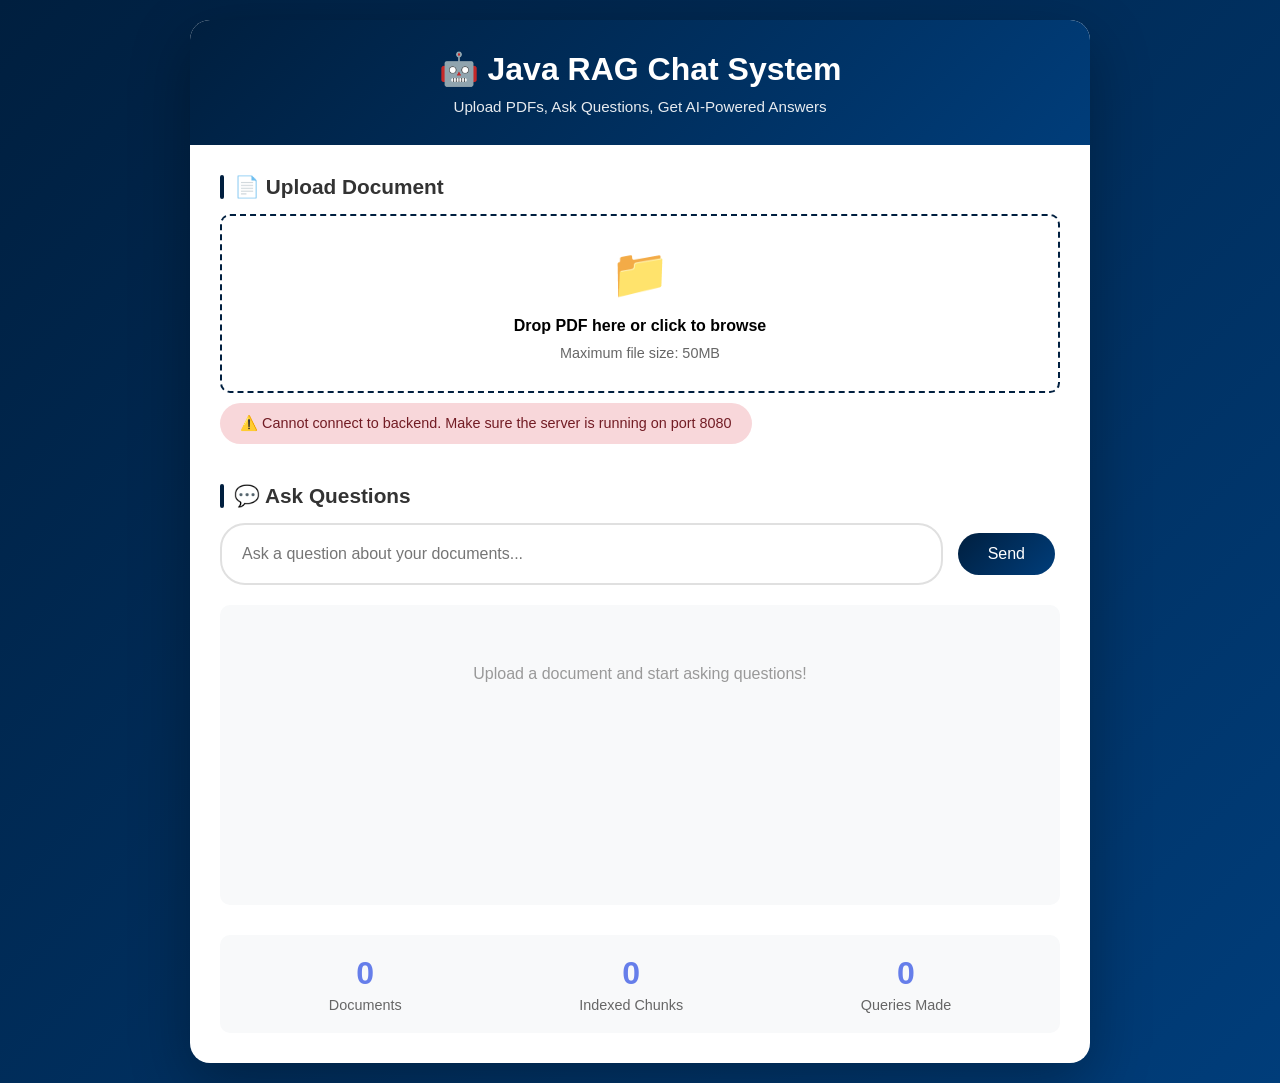
==== frontend/index.html @ 3837dbb6 "Initial commit before Java 21 upgrade" ====
<!DOCTYPE html>
<html lang="en">
<head>
    <meta charset="UTF-8">
    <meta name="viewport" content="width=device-width, initial-scale=1.0">
    <title>Java RAG Chat System</title>
    <style>
        * {
            margin: 0;
            padding: 0;
            box-sizing: border-box;
        }

        body {
            font-family: 'Segoe UI', Tahoma, Geneva, Verdana, sans-serif;
            background: linear-gradient(135deg, #001f3f 0%, #003d7a 100%);
            min-height: 100vh;
            display: flex;
            justify-content: center;
            align-items: center;
            padding: 20px;
        }

        .container {
            background: white;
            border-radius: 20px;
            box-shadow: 0 20px 60px rgba(0, 0, 0, 0.3);
            width: 100%;
            max-width: 900px;
            overflow: hidden;
        }

        .header {
            background: linear-gradient(135deg, #001f3f 0%, #003d7a 100%);
            color: white;
            padding: 30px;
            text-align: center;
        }

        .header h1 {
            font-size: 2em;
            margin-bottom: 10px;
        }

        .header p {
            opacity: 0.9;
            font-size: 0.95em;
        }

        .content {
            padding: 30px;
        }

        .section {
            margin-bottom: 30px;
        }

        .section-title {
            font-size: 1.3em;
            font-weight: 600;
            margin-bottom: 15px;
            color: #333;
            display: flex;
            align-items: center;
        }

        .section-title::before {
            content: '';
            width: 4px;
            height: 24px;
            background: #001f3f;
            margin-right: 10px;
            border-radius: 2px;
        }

        .upload-area {
            border: 2px dashed #001f3f;
            border-radius: 10px;
            padding: 30px;
            text-align: center;
            transition: all 0.3s;
            cursor: pointer;
        }

        .upload-area:hover {
            border-color: #003d7a;
            background: #e6f2ff;
        }

        .upload-area.dragging {
            border-color: #003d7a;
            background: #cce5ff;
        }

        #fileInput {
            display: none;
        }

        .upload-icon {
            font-size: 3em;
            margin-bottom: 15px;
        }

        .btn {
            background: linear-gradient(135deg, #001f3f 0%, #003d7a 100%);
            color: white;
            border: none;
            padding: 12px 30px;
            border-radius: 25px;
            font-size: 1em;
            cursor: pointer;
            transition: transform 0.2s, box-shadow 0.2s;
            margin: 10px 5px;
        }

        .btn:hover {
            transform: translateY(-2px);
            box-shadow: 0 5px 15px rgba(0, 61, 122, 0.4);
        }

        .btn:disabled {
            opacity: 0.5;
            cursor: not-allowed;
        }

        .input-group {
            display: flex;
            gap: 10px;
            margin-bottom: 20px;
        }

        .input-group input {
            flex: 1;
            padding: 12px 20px;
            border: 2px solid #e0e0e0;
            border-radius: 25px;
            font-size: 1em;
            transition: border-color 0.3s;
        }

        .input-group input:focus {
            outline: none;
            border-color: #001f3f;
        }

        .chat-container {
            background: #f8f9fa;
            border-radius: 10px;
            padding: 20px;
            min-height: 300px;
            max-height: 400px;
            overflow-y: auto;
        }

        .message {
            margin-bottom: 15px;
            padding: 15px;
            border-radius: 10px;
            animation: fadeIn 0.3s;
        }

        @keyframes fadeIn {
            from { opacity: 0; transform: translateY(10px); }
            to { opacity: 1; transform: translateY(0); }
        }

        .message.user {
            background: linear-gradient(135deg, #001f3f 0%, #003d7a 100%);
            color: white;
            margin-left: 20%;
        }

        .message.assistant {
            background: white;
            border: 1px solid #e0e0e0;
            margin-right: 20%;
        }

        .message-header {
            font-weight: 600;
            margin-bottom: 8px;
            font-size: 0.9em;
            opacity: 0.8;
        }

        .message-content {
            line-height: 1.6;
        }

        .status {
            background: #f0f0f0;
            padding: 12px 20px;
            border-radius: 25px;
            display: inline-block;
            margin: 10px 0;
            font-size: 0.9em;
        }

        .status.success {
            background: #d4edda;
            color: #155724;
        }

        .status.error {
            background: #f8d7da;
            color: #721c24;
        }

        .status.info {
            background: #d1ecf1;
            color: #0c5460;
        }

        .spinner {
            border: 3px solid #f3f3f3;
            border-top: 3px solid #001f3f;
            border-radius: 50%;
            width: 30px;
            height: 30px;
            animation: spin 1s linear infinite;
            margin: 10px auto;
        }

        @keyframes spin {
            0% { transform: rotate(0deg); }
            100% { transform: rotate(360deg); }
        }

        .sources {
            margin-top: 15px;
            padding-top: 15px;
            border-top: 1px solid #e0e0e0;
        }

        .source-chip {
            display: inline-block;
            background: #e9ecef;
            padding: 5px 12px;
            border-radius: 15px;
            font-size: 0.85em;
            margin: 5px;
        }

        .stats {
            display: flex;
            justify-content: space-around;
            margin-top: 20px;
            padding: 20px;
            background: #f8f9fa;
            border-radius: 10px;
        }

        .stat-item {
            text-align: center;
        }

        .stat-value {
            font-size: 2em;
            font-weight: 700;
            color: #667eea;
        }

        .stat-label {
            font-size: 0.9em;
            color: #666;
            margin-top: 5px;
        }
    </style>
</head>
<body>
    <div class="container">
        <div class="header">
            <h1>🤖 Java RAG Chat System</h1>
            <p>Upload PDFs, Ask Questions, Get AI-Powered Answers</p>
        </div>

        <div class="content">
            <!-- Upload Section -->
            <div class="section">
                <div class="section-title">📄 Upload Document</div>
                <div class="upload-area" id="uploadArea">
                    <div class="upload-icon">📁</div>
                    <p><strong>Drop PDF here or click to browse</strong></p>
                    <p style="color: #666; font-size: 0.9em; margin-top: 10px;">Maximum file size: 50MB</p>
                    <input type="file" id="fileInput" accept=".pdf">
                </div>
                <div id="uploadStatus"></div>
            </div>

            <!-- Chat Section -->
            <div class="section">
                <div class="section-title">💬 Ask Questions</div>
                <div class="input-group">
                    <input type="text" id="queryInput" placeholder="Ask a question about your documents..." />
                    <button class="btn" onclick="sendQuery()">Send</button>
                </div>
                <div class="chat-container" id="chatContainer">
                    <div style="text-align: center; color: #999; padding: 40px;">
                        Upload a document and start asking questions!
                    </div>
                </div>
            </div>

            <!-- Stats Section -->
            <div class="stats">
                <div class="stat-item">
                    <div class="stat-value" id="docsCount">0</div>
                    <div class="stat-label">Documents</div>
                </div>
                <div class="stat-item">
                    <div class="stat-value" id="chunksCount">0</div>
                    <div class="stat-label">Indexed Chunks</div>
                </div>
                <div class="stat-item">
                    <div class="stat-value" id="queriesCount">0</div>
                    <div class="stat-label">Queries Made</div>
                </div>
            </div>
        </div>
    </div>

    <script>
        const API_BASE_URL = 'http://localhost:8080/api';
        let uploadedDocs = 0;
        let queriesCount = 0;

        // Upload Area Interactions
        const uploadArea = document.getElementById('uploadArea');
        const fileInput = document.getElementById('fileInput');

        uploadArea.addEventListener('click', () => fileInput.click());

        uploadArea.addEventListener('dragover', (e) => {
            e.preventDefault();
            uploadArea.classList.add('dragging');
        });

        uploadArea.addEventListener('dragleave', () => {
            uploadArea.classList.remove('dragging');
        });

        uploadArea.addEventListener('drop', (e) => {
            e.preventDefault();
            uploadArea.classList.remove('dragging');
            const file = e.dataTransfer.files[0];
            if (file) uploadFile(file);
        });

        fileInput.addEventListener('change', (e) => {
            const file = e.target.files[0];
            if (file) uploadFile(file);
        });

        // Enter key to send query
        document.getElementById('queryInput').addEventListener('keypress', (e) => {
            if (e.key === 'Enter') sendQuery();
        });

        // Upload File Function
        async function uploadFile(file) {
            if (!file.name.endsWith('.pdf')) {
                showStatus('error', 'Please upload a PDF file');
                return;
            }

            const formData = new FormData();
            formData.append('file', file);

            showStatus('info', `Uploading ${file.name}...`);
            showSpinner();

            try {
                const response = await fetch(`${API_BASE_URL}/documents/upload`, {
                    method: 'POST',
                    body: formData
                });

                const data = await response.json();

                if (data.status === 'SUCCESS') {
                    showStatus('success', `✓ ${file.name} uploaded successfully! ${data.chunksCreated} chunks created in ${data.processingTimeMs}ms`);
                    uploadedDocs++;
                    updateStats();
                } else {
                    showStatus('error', `✗ Upload failed: ${data.message}`);
                }
            } catch (error) {
                showStatus('error', `✗ Error: ${error.message}`);
            }

            hideSpinner();
        }

        // Send Query Function
        async function sendQuery() {
            const query = document.getElementById('queryInput').value.trim();
            
            if (!query) {
                alert('Please enter a question');
                return;
            }

            // Add user message
            addMessage('user', query);
            document.getElementById('queryInput').value = '';

            // Show loading
            addMessage('assistant', 'Thinking...', true);

            try {
                const response = await fetch(`${API_BASE_URL}/query`, {
                    method: 'POST',
                    headers: {
                        'Content-Type': 'application/json'
                    },
                    body: JSON.stringify({
                        query: query,
                        topK: 5
                    })
                });

                const data = await response.json();

                // Remove loading message
                removeLastMessage();

                // Add assistant response
                let answer = data.answer || 'No answer generated';
                
                // Add sources
                if (data.retrievedChunks && data.retrievedChunks.length > 0) {
                    const sources = data.retrievedChunks.map(chunk => 
                        `${chunk.documentName} (${chunk.score.toFixed(2)})`
                    ).join(', ');
                    answer += `\n\n📚 Sources: ${sources}`;
                }

                addMessage('assistant', answer);
                queriesCount++;
                updateStats();

            } catch (error) {
                removeLastMessage();
                addMessage('assistant', `Error: ${error.message}`);
            }
        }

        // UI Helper Functions
        function addMessage(type, content, isLoading = false) {
            const chatContainer = document.getElementById('chatContainer');
            
            // Clear placeholder
            if (chatContainer.querySelector('div[style*="text-align: center"]')) {
                chatContainer.innerHTML = '';
            }

            const messageDiv = document.createElement('div');
            messageDiv.className = `message ${type}`;
            
            const header = document.createElement('div');
            header.className = 'message-header';
            header.textContent = type === 'user' ? 'You' : '🤖 Assistant';
            
            const contentDiv = document.createElement('div');
            contentDiv.className = 'message-content';
            
            if (isLoading) {
                const spinner = document.createElement('div');
                spinner.className = 'spinner';
                contentDiv.appendChild(spinner);
            } else {
                contentDiv.textContent = content;
            }
            
            messageDiv.appendChild(header);
            messageDiv.appendChild(contentDiv);
            chatContainer.appendChild(messageDiv);
            
            chatContainer.scrollTop = chatContainer.scrollHeight;
        }

        function removeLastMessage() {
            const chatContainer = document.getElementById('chatContainer');
            const messages = chatContainer.querySelectorAll('.message');
            if (messages.length > 0) {
                messages[messages.length - 1].remove();
            }
        }

        function showStatus(type, message) {
            const statusDiv = document.getElementById('uploadStatus');
            statusDiv.innerHTML = `<div class="status ${type}">${message}</div>`;
        }

        function showSpinner() {
            const statusDiv = document.getElementById('uploadStatus');
            statusDiv.innerHTML += '<div class="spinner"></div>';
        }

        function hideSpinner() {
            const spinner = document.querySelector('#uploadStatus .spinner');
            if (spinner) spinner.remove();
        }

        async function updateStats() {
            try {
                const response = await fetch(`${API_BASE_URL}/documents/status`);
                const data = await response.json();
                
                document.getElementById('docsCount').textContent = uploadedDocs;
                document.getElementById('chunksCount').textContent = data.totalIndexedChunks || 0;
                document.getElementById('queriesCount').textContent = queriesCount;
            } catch (error) {
                console.error('Failed to update stats:', error);
            }
        }

        // Initialize
        updateStats();
        
        // Test connection on load
        fetch(`${API_BASE_URL}/query/health`)
            .then(response => response.json())
            .then(data => {
                console.log('✓ Connected to backend:', data);
            })
            .catch(error => {
                console.error('✗ Backend connection failed:', error);
                showStatus('error', '⚠️ Cannot connect to backend. Make sure the server is running on port 8080');
            });
    </script>
</body>
</html>
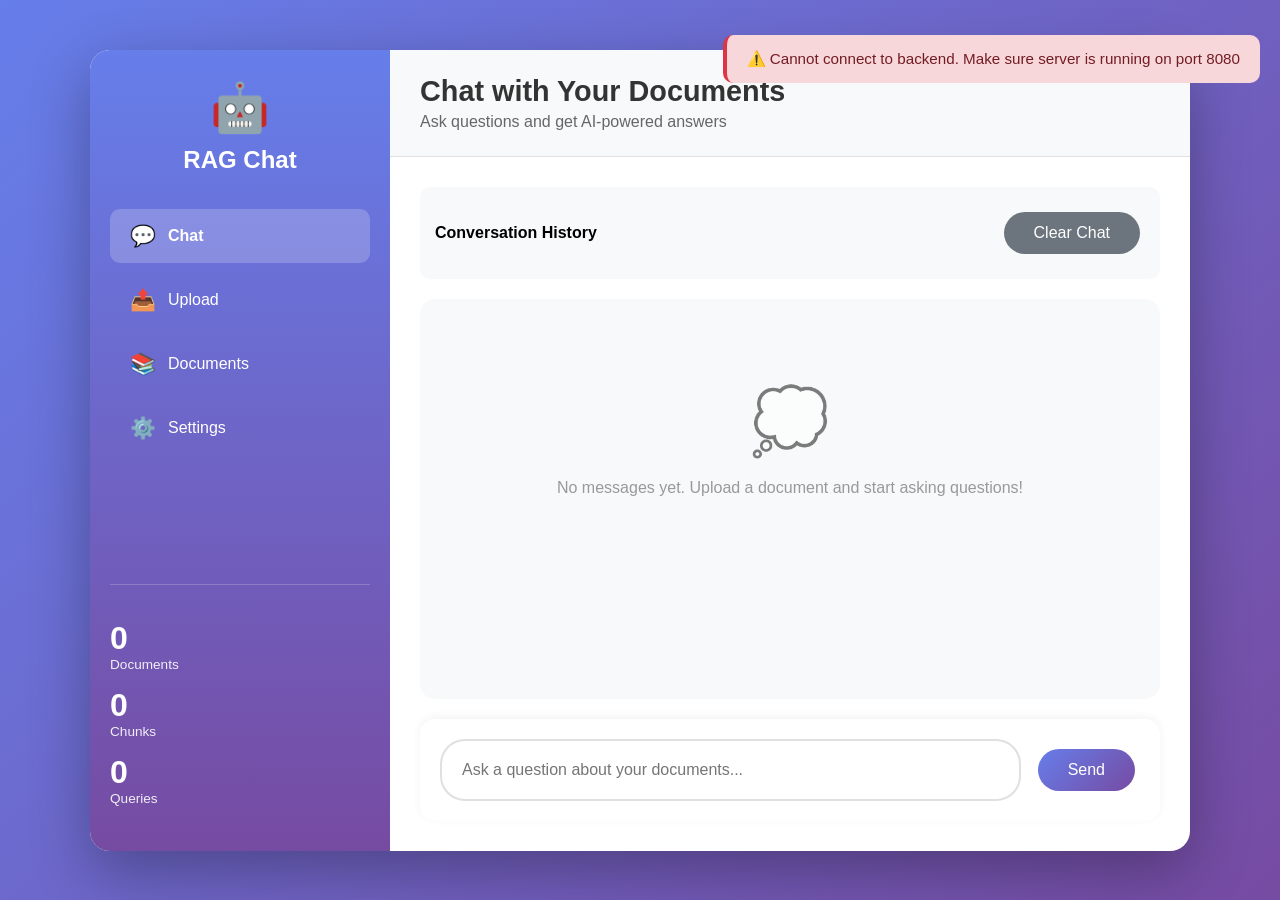
==== commit a6cc8ef3: "Improve frontend UI with modern design and new features - Add sidebar navigation with 4 views (Chat," ====
--- a/frontend/index.html
+++ b/frontend/index.html
@@ -13,7 +13,7 @@
 
         body {
             font-family: 'Segoe UI', Tahoma, Geneva, Verdana, sans-serif;
-            background: linear-gradient(135deg, #001f3f 0%, #003d7a 100%);
+            background: linear-gradient(135deg, #667eea 0%, #764ba2 100%);
             min-height: 100vh;
             display: flex;
             justify-content: center;
@@ -26,70 +26,137 @@
             border-radius: 20px;
             box-shadow: 0 20px 60px rgba(0, 0, 0, 0.3);
             width: 100%;
-            max-width: 900px;
+            max-width: 1100px;
             overflow: hidden;
+            display: grid;
+            grid-template-columns: 300px 1fr;
+            min-height: 700px;
+        }
+
+        /* Sidebar */
+        .sidebar {
+            background: linear-gradient(180deg, #667eea 0%, #764ba2 100%);
+            color: white;
+            padding: 30px 20px;
+            display: flex;
+            flex-direction: column;
+        }
+
+        .logo {
+            text-align: center;
+            margin-bottom: 30px;
+        }
+
+        .logo h1 {
+            font-size: 1.5em;
+            margin-top: 10px;
+        }
+
+        .logo .icon {
+            font-size: 3em;
+        }
+
+        .menu-item {
+            padding: 15px 20px;
+            margin: 5px 0;
+            border-radius: 10px;
+            cursor: pointer;
+            transition: all 0.3s;
+            display: flex;
+            align-items: center;
+            gap: 12px;
+        }
+
+        .menu-item:hover {
+            background: rgba(255, 255, 255, 0.1);
+        }
+
+        .menu-item.active {
+            background: rgba(255, 255, 255, 0.2);
+            font-weight: 600;
+        }
+
+        .menu-icon {
+            font-size: 1.3em;
+        }
+
+        .stats-sidebar {
+            margin-top: auto;
+            padding-top: 20px;
+            border-top: 1px solid rgba(255, 255, 255, 0.2);
+        }
+
+        .stat-item-sidebar {
+            margin: 15px 0;
+        }
+
+        .stat-value-sidebar {
+            font-size: 2em;
+            font-weight: 700;
+        }
+
+        .stat-label-sidebar {
+            font-size: 0.85em;
+            opacity: 0.9;
+        }
+
+        /* Main Content */
+        .main-content {
+            display: flex;
+            flex-direction: column;
         }
 
         .header {
-            background: linear-gradient(135deg, #001f3f 0%, #003d7a 100%);
-            color: white;
-            padding: 30px;
-            text-align: center;
-        }
-
-        .header h1 {
-            font-size: 2em;
-            margin-bottom: 10px;
+            background: #f8f9fa;
+            padding: 25px 30px;
+            border-bottom: 1px solid #e0e0e0;
+        }
+
+        .header h2 {
+            color: #333;
+            font-size: 1.8em;
         }
 
         .header p {
-            opacity: 0.9;
-            font-size: 0.95em;
+            color: #666;
+            margin-top: 5px;
         }
 
         .content {
             padding: 30px;
-        }
-
-        .section {
-            margin-bottom: 30px;
-        }
-
-        .section-title {
-            font-size: 1.3em;
-            font-weight: 600;
-            margin-bottom: 15px;
-            color: #333;
-            display: flex;
-            align-items: center;
-        }
-
-        .section-title::before {
-            content: '';
-            width: 4px;
-            height: 24px;
-            background: #001f3f;
-            margin-right: 10px;
-            border-radius: 2px;
-        }
-
+            flex: 1;
+            overflow-y: auto;
+        }
+
+        .view {
+            display: none;
+        }
+
+        .view.active {
+            display: block;
+        }
+
+        /* Upload View */
         .upload-area {
-            border: 2px dashed #001f3f;
-            border-radius: 10px;
-            padding: 30px;
+            border: 3px dashed #667eea;
+            border-radius: 15px;
+            padding: 50px;
             text-align: center;
             transition: all 0.3s;
             cursor: pointer;
+            background: #f8f9ff;
         }
 
         .upload-area:hover {
-            border-color: #003d7a;
-            background: #e6f2ff;
+            border-color: #764ba2;
+            background: #f0f3ff;
+            transform: scale(1.02);
         }
 
         .upload-area.dragging {
-            border-color: #003d7a;
-            background: #cce5ff;
+            border-color: #764ba2;
+            background: #e8ebff;
+            transform: scale(1.05);
         }
 
         #fileInput {
@@ -97,12 +164,12 @@
         }
 
         .upload-icon {
-            font-size: 3em;
-            margin-bottom: 15px;
+            font-size: 4em;
+            margin-bottom: 20px;
         }
 
         .btn {
-            background: linear-gradient(135deg, #001f3f 0%, #003d7a 100%);
+            background: linear-gradient(135deg, #667eea 0%, #764ba2 100%);
             color: white;
             border: none;
             padding: 12px 30px;
@@ -113,9 +180,9 @@
             margin: 10px 5px;
         }
 
-        .btn:hover {
+        .btn:hover:not(:disabled) {
             transform: translateY(-2px);
-            box-shadow: 0 5px 15px rgba(0, 61, 122, 0.4);
+            box-shadow: 0 8px 20px rgba(102, 126, 234, 0.4);
         }
 
         .btn:disabled {
@@ -123,107 +190,101 @@
             cursor: not-allowed;
         }
 
-        .input-group {
-            display: flex;
-            gap: 10px;
+        .btn-secondary {
+            background: #6c757d;
+        }
+
+        /* Chat View */
+        .chat-header {
+            display: flex;
+            justify-content: space-between;
+            align-items: center;
             margin-bottom: 20px;
-        }
-
-        .input-group input {
-            flex: 1;
-            padding: 12px 20px;
-            border: 2px solid #e0e0e0;
-            border-radius: 25px;
-            font-size: 1em;
-            transition: border-color 0.3s;
-        }
-
-        .input-group input:focus {
-            outline: none;
-            border-color: #001f3f;
+            padding: 15px;
+            background: #f8f9fa;
+            border-radius: 10px;
         }
 
         .chat-container {
             background: #f8f9fa;
-            border-radius: 10px;
-            padding: 20px;
-            min-height: 300px;
-            max-height: 400px;
+            border-radius: 15px;
+            padding: 25px;
+            min-height: 400px;
+            max-height: 450px;
             overflow-y: auto;
+            margin-bottom: 20px;
+            scroll-behavior: smooth;
         }
 
         .message {
-            margin-bottom: 15px;
-            padding: 15px;
-            border-radius: 10px;
-            animation: fadeIn 0.3s;
+            margin-bottom: 20px;
+            animation: fadeIn 0.4s ease-in;
         }
 
         @keyframes fadeIn {
-            from { opacity: 0; transform: translateY(10px); }
+            from { opacity: 0; transform: translateY(15px); }
             to { opacity: 1; transform: translateY(0); }
         }
 
-        .message.user {
-            background: linear-gradient(135deg, #001f3f 0%, #003d7a 100%);
+        .message-wrapper {
+            display: flex;
+            gap: 12px;
+            align-items: flex-start;
+        }
+
+        .message.user .message-wrapper {
+            flex-direction: row-reverse;
+        }
+
+        .avatar {
+            width: 40px;
+            height: 40px;
+            border-radius: 50%;
+            display: flex;
+            align-items: center;
+            justify-content: center;
+            font-size: 1.3em;
+            flex-shrink: 0;
+        }
+
+        .message.user .avatar {
+            background: linear-gradient(135deg, #667eea 0%, #764ba2 100%);
+        }
+
+        .message.assistant .avatar {
+            background: linear-gradient(135deg, #f093fb 0%, #f5576c 100%);
+        }
+
+        .message-bubble {
+            padding: 15px 20px;
+            border-radius: 15px;
+            max-width: 75%;
+            word-wrap: break-word;
+        }
+
+        .message.user .message-bubble {
+            background: linear-gradient(135deg, #667eea 0%, #764ba2 100%);
             color: white;
-            margin-left: 20%;
-        }
-
-        .message.assistant {
+            border-bottom-right-radius: 5px;
+        }
+
+        .message.assistant .message-bubble {
             background: white;
             border: 1px solid #e0e0e0;
-            margin-right: 20%;
+            border-bottom-left-radius: 5px;
+            box-shadow: 0 2px 5px rgba(0,0,0,0.05);
         }
 
         .message-header {
             font-weight: 600;
             margin-bottom: 8px;
-            font-size: 0.9em;
+            font-size: 0.85em;
             opacity: 0.8;
         }
 
         .message-content {
-            line-height: 1.6;
-        }
-
-        .status {
-            background: #f0f0f0;
-            padding: 12px 20px;
-            border-radius: 25px;
-            display: inline-block;
-            margin: 10px 0;
-            font-size: 0.9em;
-        }
-
-        .status.success {
-            background: #d4edda;
-            color: #155724;
-        }
-
-        .status.error {
-            background: #f8d7da;
-            color: #721c24;
-        }
-
-        .status.info {
-            background: #d1ecf1;
-            color: #0c5460;
-        }
-
-        .spinner {
-            border: 3px solid #f3f3f3;
-            border-top: 3px solid #001f3f;
-            border-radius: 50%;
-            width: 30px;
-            height: 30px;
-            animation: spin 1s linear infinite;
-            margin: 10px auto;
-        }
-
-        @keyframes spin {
-            0% { transform: rotate(0deg); }
-            100% { transform: rotate(360deg); }
+            line-height: 1.7;
+            font-size: 0.95em;
         }
 
         .sources {
@@ -232,97 +293,457 @@
             border-top: 1px solid #e0e0e0;
         }
 
+        .sources-title {
+            font-size: 0.85em;
+            font-weight: 600;
+            margin-bottom: 8px;
+            color: #666;
+        }
+
         .source-chip {
             display: inline-block;
-            background: #e9ecef;
-            padding: 5px 12px;
+            background: linear-gradient(135deg, #667eea15, #764ba215);
+            border: 1px solid #667eea40;
+            padding: 6px 14px;
+            border-radius: 20px;
+            font-size: 0.8em;
+            margin: 4px;
+            color: #667eea;
+            font-weight: 500;
+        }
+
+        .input-area {
+            display: flex;
+            gap: 12px;
+            padding: 20px;
+            background: white;
             border-radius: 15px;
+            box-shadow: 0 -2px 10px rgba(0,0,0,0.05);
+        }
+
+        .input-area input {
+            flex: 1;
+            padding: 15px 20px;
+            border: 2px solid #e0e0e0;
+            border-radius: 25px;
+            font-size: 1em;
+            transition: all 0.3s;
+        }
+
+        .input-area input:focus {
+            outline: none;
+            border-color: #667eea;
+            box-shadow: 0 0 0 3px rgba(102, 126, 234, 0.1);
+        }
+
+        .status {
+            padding: 15px 20px;
+            border-radius: 10px;
+            margin: 15px 0;
+            font-size: 0.95em;
+            display: flex;
+            align-items: center;
+            gap: 10px;
+        }
+
+        .status.success {
+            background: #d4edda;
+            color: #155724;
+            border-left: 4px solid #28a745;
+        }
+
+        .status.error {
+            background: #f8d7da;
+            color: #721c24;
+            border-left: 4px solid #dc3545;
+        }
+
+        .status.info {
+            background: #d1ecf1;
+            color: #0c5460;
+            border-left: 4px solid #17a2b8;
+        }
+
+        .spinner {
+            border: 3px solid #f3f3f3;
+            border-top: 3px solid #667eea;
+            border-radius: 50%;
+            width: 20px;
+            height: 20px;
+            animation: spin 0.8s linear infinite;
+            display: inline-block;
+        }
+
+        @keyframes spin {
+            0% { transform: rotate(0deg); }
+            100% { transform: rotate(360deg); }
+        }
+
+        /* Documents View */
+        .document-list {
+            display: grid;
+            gap: 15px;
+        }
+
+        .document-card {
+            background: white;
+            border: 1px solid #e0e0e0;
+            border-radius: 12px;
+            padding: 20px;
+            display: flex;
+            justify-content: space-between;
+            align-items: center;
+            transition: all 0.3s;
+        }
+
+        .document-card:hover {
+            box-shadow: 0 5px 15px rgba(0,0,0,0.1);
+            transform: translateY(-2px);
+        }
+
+        .document-info {
+            display: flex;
+            align-items: center;
+            gap: 15px;
+        }
+
+        .document-icon {
+            font-size: 2.5em;
+        }
+
+        .document-details h3 {
+            color: #333;
+            margin-bottom: 5px;
+        }
+
+        .document-meta {
+            color: #666;
+            font-size: 0.9em;
+        }
+
+        /* Settings View */
+        .settings-group {
+            background: white;
+            border: 1px solid #e0e0e0;
+            border-radius: 12px;
+            padding: 25px;
+            margin-bottom: 20px;
+        }
+
+        .settings-group h3 {
+            color: #333;
+            margin-bottom: 20px;
+            padding-bottom: 10px;
+            border-bottom: 2px solid #f0f0f0;
+        }
+
+        .setting-item {
+            display: flex;
+            justify-content: space-between;
+            align-items: center;
+            padding: 15px 0;
+            border-bottom: 1px solid #f0f0f0;
+        }
+
+        .setting-item:last-child {
+            border-bottom: none;
+        }
+
+        .setting-label {
+            font-weight: 500;
+            color: #333;
+        }
+
+        .setting-description {
             font-size: 0.85em;
-            margin: 5px;
-        }
-
-        .stats {
-            display: flex;
-            justify-content: space-around;
-            margin-top: 20px;
-            padding: 20px;
-            background: #f8f9fa;
-            border-radius: 10px;
-        }
-
-        .stat-item {
-            text-align: center;
-        }
-
-        .stat-value {
-            font-size: 2em;
-            font-weight: 700;
-            color: #667eea;
-        }
-
-        .stat-label {
-            font-size: 0.9em;
             color: #666;
             margin-top: 5px;
+        }
+
+        .setting-input {
+            padding: 8px 15px;
+            border: 2px solid #e0e0e0;
+            border-radius: 8px;
+            width: 150px;
+        }
+
+        /* Responsive */
+        @media (max-width: 768px) {
+            .container {
+                grid-template-columns: 1fr;
+            }
+            
+            .sidebar {
+                display: none;
+            }
+            
+            .message-bubble {
+                max-width: 90%;
+            }
+        }
+
+        /* Empty State */
+        .empty-state {
+            text-align: center;
+            padding: 60px 20px;
+            color: #999;
+        }
+
+        .empty-state-icon {
+            font-size: 4em;
+            margin-bottom: 20px;
+            opacity: 0.5;
+        }
+
+        /* Typing Indicator */
+        .typing-indicator {
+            display: flex;
+            gap: 5px;
+            padding: 10px 0;
+        }
+
+        .typing-dot {
+            width: 8px;
+            height: 8px;
+            border-radius: 50%;
+            background: #999;
+            animation: typing 1.4s infinite;
+        }
+
+        .typing-dot:nth-child(2) {
+            animation-delay: 0.2s;
+        }
+
+        .typing-dot:nth-child(3) {
+            animation-delay: 0.4s;
+        }
+
+        @keyframes typing {
+            0%, 60%, 100% {
+                transform: translateY(0);
+                opacity: 0.7;
+            }
+            30% {
+                transform: translateY(-10px);
+                opacity: 1;
+            }
         }
     </style>
 </head>
 <body>
     <div class="container">
-        <div class="header">
-            <h1>🤖 Java RAG Chat System</h1>
-            <p>Upload PDFs, Ask Questions, Get AI-Powered Answers</p>
+        <!-- Sidebar -->
+        <div class="sidebar">
+            <div class="logo">
+                <div class="icon">🤖</div>
+                <h1>RAG Chat</h1>
+            </div>
+
+            <div class="menu-item active" onclick="switchView('chat')">
+                <span class="menu-icon">💬</span>
+                <span>Chat</span>
+            </div>
+            <div class="menu-item" onclick="switchView('upload')">
+                <span class="menu-icon">📤</span>
+                <span>Upload</span>
+            </div>
+            <div class="menu-item" onclick="switchView('documents')">
+                <span class="menu-icon">📚</span>
+                <span>Documents</span>
+            </div>
+            <div class="menu-item" onclick="switchView('settings')">
+                <span class="menu-icon">⚙️</span>
+                <span>Settings</span>
+            </div>
+
+            <div class="stats-sidebar">
+                <div class="stat-item-sidebar">
+                    <div class="stat-value-sidebar" id="sidebarDocs">0</div>
+                    <div class="stat-label-sidebar">Documents</div>
+                </div>
+                <div class="stat-item-sidebar">
+                    <div class="stat-value-sidebar" id="sidebarChunks">0</div>
+                    <div class="stat-label-sidebar">Chunks</div>
+                </div>
+                <div class="stat-item-sidebar">
+                    <div class="stat-value-sidebar" id="sidebarQueries">0</div>
+                    <div class="stat-label-sidebar">Queries</div>
+                </div>
+            </div>
         </div>
 
-        <div class="content">
-            <!-- Upload Section -->
-            <div class="section">
-                <div class="section-title">📄 Upload Document</div>
-                <div class="upload-area" id="uploadArea">
-                    <div class="upload-icon">📁</div>
-                    <p><strong>Drop PDF here or click to browse</strong></p>
-                    <p style="color: #666; font-size: 0.9em; margin-top: 10px;">Maximum file size: 50MB</p>
-                    <input type="file" id="fileInput" accept=".pdf">
-                </div>
-                <div id="uploadStatus"></div>
+        <!-- Main Content -->
+        <div class="main-content">
+            <div class="header">
+                <h2 id="viewTitle">Chat with Your Documents</h2>
+                <p id="viewDescription">Ask questions and get AI-powered answers</p>
             </div>
 
-            <!-- Chat Section -->
-            <div class="section">
-                <div class="section-title">💬 Ask Questions</div>
-                <div class="input-group">
-                    <input type="text" id="queryInput" placeholder="Ask a question about your documents..." />
-                    <button class="btn" onclick="sendQuery()">Send</button>
-                </div>
-                <div class="chat-container" id="chatContainer">
-                    <div style="text-align: center; color: #999; padding: 40px;">
-                        Upload a document and start asking questions!
+            <div class="content">
+                <!-- Chat View -->
+                <div class="view active" id="chatView">
+                    <div class="chat-header">
+                        <div>
+                            <strong>Conversation History</strong>
+                        </div>
+                        <button class="btn btn-secondary" onclick="clearChat()">Clear Chat</button>
+                    </div>
+                    <div class="chat-container" id="chatContainer">
+                        <div class="empty-state">
+                            <div class="empty-state-icon">💭</div>
+                            <p>No messages yet. Upload a document and start asking questions!</p>
+                        </div>
+                    </div>
+                    <div class="input-area">
+                        <input type="text" id="queryInput" placeholder="Ask a question about your documents..." />
+                        <button class="btn" onclick="sendQuery()">Send</button>
                     </div>
                 </div>
-            </div>
-
-            <!-- Stats Section -->
-            <div class="stats">
-                <div class="stat-item">
-                    <div class="stat-value" id="docsCount">0</div>
-                    <div class="stat-label">Documents</div>
+
+                <!-- Upload View -->
+                <div class="view" id="uploadView">
+                    <div class="upload-area" id="uploadArea">
+                        <div class="upload-icon">📁</div>
+                        <p style="font-size: 1.2em; margin-bottom: 10px;"><strong>Drop PDF here or click to browse</strong></p>
+                        <p style="color: #666; font-size: 0.95em;">Maximum file size: 50MB • Supported format: PDF</p>
+                        <input type="file" id="fileInput" accept=".pdf" multiple>
+                    </div>
+                    <div id="uploadStatus"></div>
                 </div>
-                <div class="stat-item">
-                    <div class="stat-value" id="chunksCount">0</div>
-                    <div class="stat-label">Indexed Chunks</div>
+
+                <!-- Documents View -->
+                <div class="view" id="documentsView">
+                    <div class="document-list" id="documentList">
+                        <div class="empty-state">
+                            <div class="empty-state-icon">📄</div>
+                            <p>No documents uploaded yet.</p>
+                        </div>
+                    </div>
                 </div>
-                <div class="stat-item">
-                    <div class="stat-value" id="queriesCount">0</div>
-                    <div class="stat-label">Queries Made</div>
+
+                <!-- Settings View -->
+                <div class="view" id="settingsView">
+                    <div class="settings-group">
+                        <h3>🔧 API Configuration</h3>
+                        <div class="setting-item">
+                            <div>
+                                <div class="setting-label">API Base URL</div>
+                                <div class="setting-description">Backend server endpoint</div>
+                            </div>
+                            <input type="text" class="setting-input" id="apiUrl" value="http://localhost:8080/api" style="width: 300px;">
+                        </div>
+                    </div>
+
+                    <div class="settings-group">
+                        <h3>🔍 Search Settings</h3>
+                        <div class="setting-item">
+                            <div>
+                                <div class="setting-label">Results per Query (Top K)</div>
+                                <div class="setting-description">Number of relevant chunks to retrieve</div>
+                            </div>
+                            <input type="number" class="setting-input" id="topK" value="5" min="1" max="20">
+                        </div>
+                    </div>
+
+                    <div class="settings-group">
+                        <h3>💡 Display Settings</h3>
+                        <div class="setting-item">
+                            <div>
+                                <div class="setting-label">Show Source Citations</div>
+                                <div class="setting-description">Display document sources in responses</div>
+                            </div>
+                            <label style="cursor: pointer;">
+                                <input type="checkbox" id="showSources" checked> Enable
+                            </label>
+                        </div>
+                    </div>
+
+                    <button class="btn" onclick="saveSettings()">Save Settings</button>
                 </div>
             </div>
         </div>
     </div>
 
     <script>
-        const API_BASE_URL = 'http://localhost:8080/api';
+        let API_BASE_URL = 'http://localhost:8080/api';
         let uploadedDocs = 0;
         let queriesCount = 0;
+        let topK = 5;
+        let showSources = true;
+        let documentsList = [];
+
+        // Load settings from localStorage
+        function loadSettings() {
+            const savedUrl = localStorage.getItem('apiUrl');
+            const savedTopK = localStorage.getItem('topK');
+            const savedShowSources = localStorage.getItem('showSources');
+
+            if (savedUrl) {
+                API_BASE_URL = savedUrl;
+                document.getElementById('apiUrl').value = savedUrl;
+            }
+            if (savedTopK) {
+                topK = parseInt(savedTopK);
+                document.getElementById('topK').value = savedTopK;
+            }
+            if (savedShowSources !== null) {
+                showSources = savedShowSources === 'true';
+                document.getElementById('showSources').checked = showSources;
+            }
+        }
+
+        // Save settings to localStorage
+        function saveSettings() {
+            API_BASE_URL = document.getElementById('apiUrl').value;
+            topK = parseInt(document.getElementById('topK').value);
+            showSources = document.getElementById('showSources').checked;
+
+            localStorage.setItem('apiUrl', API_BASE_URL);
+            localStorage.setItem('topK', topK);
+            localStorage.setItem('showSources', showSources);
+
+            showNotification('Settings saved successfully!', 'success');
+        }
+
+        // View switching
+        function switchView(viewName) {
+            const views = ['chat', 'upload', 'documents', 'settings'];
+            const titles = {
+                'chat': 'Chat with Your Documents',
+                'upload': 'Upload Documents',
+                'documents': 'Manage Documents',
+                'settings': 'Settings'
+            };
+            const descriptions = {
+                'chat': 'Ask questions and get AI-powered answers',
+                'upload': 'Upload PDF documents for processing',
+                'documents': 'View and manage uploaded documents',
+                'settings': 'Configure application settings'
+            };
+
+            views.forEach(v => {
+                document.getElementById(`${v}View`).classList.remove('active');
+                document.querySelectorAll('.menu-item').forEach(item => {
+                    if (item.textContent.includes(v.charAt(0).toUpperCase() + v.slice(1))) {
+                        item.classList.remove('active');
+                    }
+                });
+            });
+
+            document.getElementById(`${viewName}View`).classList.add('active');
+            document.getElementById('viewTitle').textContent = titles[viewName];
+            document.getElementById('viewDescription').textContent = descriptions[viewName];
+            
+            document.querySelectorAll('.menu-item').forEach(item => {
+                if (item.textContent.includes(viewName.charAt(0).toUpperCase() + viewName.slice(1))) {
+                    item.classList.add('active');
+                }
+            });
+
+            if (viewName === 'documents') {
+                loadDocuments();
+            }
+        }
 
         // Upload Area Interactions
         const uploadArea = document.getElementById('uploadArea');
@@ -342,32 +763,39 @@
         uploadArea.addEventListener('drop', (e) => {
             e.preventDefault();
             uploadArea.classList.remove('dragging');
-            const file = e.dataTransfer.files[0];
-            if (file) uploadFile(file);
+            const files = e.dataTransfer.files;
+            if (files.length > 0) {
+                Array.from(files).forEach(file => uploadFile(file));
+            }
         });
 
         fileInput.addEventListener('change', (e) => {
-            const file = e.target.files[0];
-            if (file) uploadFile(file);
+            const files = e.target.files;
+            if (files.length > 0) {
+                Array.from(files).forEach(file => uploadFile(file));
+            }
         });
 
         // Enter key to send query
         document.getElementById('queryInput').addEventListener('keypress', (e) => {
-            if (e.key === 'Enter') sendQuery();
+            if (e.key === 'Enter' && !e.shiftKey) {
+                e.preventDefault();
+                sendQuery();
+            }
         });
 
         // Upload File Function
         async function uploadFile(file) {
             if (!file.name.endsWith('.pdf')) {
-                showStatus('error', 'Please upload a PDF file');
+                showNotification('Please upload a PDF file', 'error');
                 return;
             }
 
             const formData = new FormData();
             formData.append('file', file);
 
-            showStatus('info', `Uploading ${file.name}...`);
-            showSpinner();
+            const statusId = Date.now();
+            showUploadStatus(statusId, 'info', `Uploading ${file.name}...`);
 
             try {
                 const response = await fetch(`${API_BASE_URL}/documents/upload`, {
@@ -378,17 +806,21 @@
                 const data = await response.json();
 
                 if (data.status === 'SUCCESS') {
-                    showStatus('success', `✓ ${file.name} uploaded successfully! ${data.chunksCreated} chunks created in ${data.processingTimeMs}ms`);
+                    showUploadStatus(statusId, 'success', 
+                        `✓ ${file.name} uploaded! ${data.chunksCreated} chunks created in ${data.processingTimeMs}ms`);
                     uploadedDocs++;
+                    documentsList.push({
+                        name: file.name,
+                        chunks: data.chunksCreated,
+                        uploadedAt: new Date().toLocaleString()
+                    });
                     updateStats();
                 } else {
-                    showStatus('error', `✗ Upload failed: ${data.message}`);
+                    showUploadStatus(statusId, 'error', `✗ Upload failed: ${data.message}`);
                 }
             } catch (error) {
-                showStatus('error', `✗ Error: ${error.message}`);
-            }
-
-            hideSpinner();
+                showUploadStatus(statusId, 'error', `✗ Error: ${error.message}`);
+            }
         }
 
         // Send Query Function
@@ -396,7 +828,7 @@
             const query = document.getElementById('queryInput').value.trim();
             
             if (!query) {
-                alert('Please enter a question');
+                showNotification('Please enter a question', 'error');
                 return;
             }
 
@@ -404,8 +836,8 @@
             addMessage('user', query);
             document.getElementById('queryInput').value = '';
 
-            // Show loading
-            addMessage('assistant', 'Thinking...', true);
+            // Show typing indicator
+            addTypingIndicator();
 
             try {
                 const response = await fetch(`${API_BASE_URL}/query`, {
@@ -415,91 +847,226 @@
                     },
                     body: JSON.stringify({
                         query: query,
-                        topK: 5
+                        topK: topK
                     })
                 });
 
                 const data = await response.json();
 
-                // Remove loading message
-                removeLastMessage();
+                // Remove typing indicator
+                removeTypingIndicator();
 
                 // Add assistant response
-                let answer = data.answer || 'No answer generated';
-                
-                // Add sources
-                if (data.retrievedChunks && data.retrievedChunks.length > 0) {
-                    const sources = data.retrievedChunks.map(chunk => 
-                        `${chunk.documentName} (${chunk.score.toFixed(2)})`
-                    ).join(', ');
-                    answer += `\n\n📚 Sources: ${sources}`;
-                }
-
-                addMessage('assistant', answer);
+                const answer = data.answer || 'No answer generated';
+                const sources = data.sources || [];
+
+                addMessage('assistant', answer, sources);
                 queriesCount++;
                 updateStats();
 
             } catch (error) {
-                removeLastMessage();
+                removeTypingIndicator();
                 addMessage('assistant', `Error: ${error.message}`);
             }
         }
 
         // UI Helper Functions
-        function addMessage(type, content, isLoading = false) {
+        function addMessage(type, content, sources = []) {
             const chatContainer = document.getElementById('chatContainer');
             
-            // Clear placeholder
-            if (chatContainer.querySelector('div[style*="text-align: center"]')) {
-                chatContainer.innerHTML = '';
+            // Clear empty state
+            const emptyState = chatContainer.querySelector('.empty-state');
+            if (emptyState) {
+                emptyState.remove();
             }
 
             const messageDiv = document.createElement('div');
             messageDiv.className = `message ${type}`;
             
-            const header = document.createElement('div');
-            header.className = 'message-header';
-            header.textContent = type === 'user' ? 'You' : '🤖 Assistant';
+            const wrapper = document.createElement('div');
+            wrapper.className = 'message-wrapper';
+
+            const avatar = document.createElement('div');
+            avatar.className = 'avatar';
+            avatar.textContent = type === 'user' ? '👤' : '🤖';
+
+            const bubble = document.createElement('div');
+            bubble.className = 'message-bubble';
             
             const contentDiv = document.createElement('div');
             contentDiv.className = 'message-content';
-            
-            if (isLoading) {
-                const spinner = document.createElement('div');
-                spinner.className = 'spinner';
-                contentDiv.appendChild(spinner);
-            } else {
-                contentDiv.textContent = content;
-            }
-            
-            messageDiv.appendChild(header);
-            messageDiv.appendChild(contentDiv);
+            contentDiv.textContent = content;
+            
+            bubble.appendChild(contentDiv);
+
+            // Add sources if available and enabled
+            if (showSources && sources.length > 0 && type === 'assistant') {
+                const sourcesDiv = document.createElement('div');
+                sourcesDiv.className = 'sources';
+                
+                const sourcesTitle = document.createElement('div');
+                sourcesTitle.className = 'sources-title';
+                sourcesTitle.textContent = '📎 Sources:';
+                sourcesDiv.appendChild(sourcesTitle);
+
+                sources.forEach(source => {
+                    const chip = document.createElement('span');
+                    chip.className = 'source-chip';
+                    chip.textContent = source.documentName || 'Document';
+                    sourcesDiv.appendChild(chip);
+                });
+
+                bubble.appendChild(sourcesDiv);
+            }
+
+            wrapper.appendChild(avatar);
+            wrapper.appendChild(bubble);
+            messageDiv.appendChild(wrapper);
             chatContainer.appendChild(messageDiv);
             
             chatContainer.scrollTop = chatContainer.scrollHeight;
         }
 
-        function removeLastMessage() {
+        function addTypingIndicator() {
             const chatContainer = document.getElementById('chatContainer');
-            const messages = chatContainer.querySelectorAll('.message');
-            if (messages.length > 0) {
-                messages[messages.length - 1].remove();
-            }
-        }
-
-        function showStatus(type, message) {
+            
+            const messageDiv = document.createElement('div');
+            messageDiv.className = 'message assistant typing-message';
+            messageDiv.id = 'typingIndicator';
+            
+            const wrapper = document.createElement('div');
+            wrapper.className = 'message-wrapper';
+
+            const avatar = document.createElement('div');
+            avatar.className = 'avatar';
+            avatar.textContent = '🤖';
+
+            const bubble = document.createElement('div');
+            bubble.className = 'message-bubble';
+            
+            const typingDiv = document.createElement('div');
+            typingDiv.className = 'typing-indicator';
+            typingDiv.innerHTML = '<div class="typing-dot"></div><div class="typing-dot"></div><div class="typing-dot"></div>';
+            
+            bubble.appendChild(typingDiv);
+            wrapper.appendChild(avatar);
+            wrapper.appendChild(bubble);
+            messageDiv.appendChild(wrapper);
+            chatContainer.appendChild(messageDiv);
+            
+            chatContainer.scrollTop = chatContainer.scrollHeight;
+        }
+
+        function removeTypingIndicator() {
+            const indicator = document.getElementById('typingIndicator');
+            if (indicator) indicator.remove();
+        }
+
+        function clearChat() {
+            const chatContainer = document.getElementById('chatContainer');
+            chatContainer.innerHTML = `
+                <div class="empty-state">
+                    <div class="empty-state-icon">💭</div>
+                    <p>No messages yet. Upload a document and start asking questions!</p>
+                </div>
+            `;
+            queriesCount = 0;
+            updateStats();
+        }
+
+        function showUploadStatus(id, type, message) {
             const statusDiv = document.getElementById('uploadStatus');
-            statusDiv.innerHTML = `<div class="status ${type}">${message}</div>`;
-        }
-
-        function showSpinner() {
-            const statusDiv = document.getElementById('uploadStatus');
-            statusDiv.innerHTML += '<div class="spinner"></div>';
-        }
-
-        function hideSpinner() {
-            const spinner = document.querySelector('#uploadStatus .spinner');
-            if (spinner) spinner.remove();
+            let existingStatus = document.querySelector(`[data-status-id="${id}"]`);
+            
+            if (existingStatus) {
+                existingStatus.remove();
+            }
+
+            const statusElement = document.createElement('div');
+            statusElement.className = `status ${type}`;
+            statusElement.setAttribute('data-status-id', id);
+            statusElement.innerHTML = `<span>${message}</span>`;
+            statusDiv.appendChild(statusElement);
+
+            // Auto-remove after 5 seconds
+            setTimeout(() => {
+                statusElement.style.transition = 'opacity 0.3s';
+                statusElement.style.opacity = '0';
+                setTimeout(() => statusElement.remove(), 300);
+            }, 5000);
+        }
+
+        function showNotification(message, type) {
+            const notification = document.createElement('div');
+            notification.className = `status ${type}`;
+            notification.style.position = 'fixed';
+            notification.style.top = '20px';
+            notification.style.right = '20px';
+            notification.style.zIndex = '9999';
+            notification.style.minWidth = '300px';
+            notification.textContent = message;
+            document.body.appendChild(notification);
+
+            setTimeout(() => {
+                notification.style.transition = 'opacity 0.3s';
+                notification.style.opacity = '0';
+                setTimeout(() => notification.remove(), 300);
+            }, 3000);
+        }
+
+        async function loadDocuments() {
+            const documentList = document.getElementById('documentList');
+            
+            if (documentsList.length === 0) {
+                documentList.innerHTML = `
+                    <div class="empty-state">
+                        <div class="empty-state-icon">📄</div>
+                        <p>No documents uploaded yet.</p>
+                    </div>
+                `;
+                return;
+            }
+
+            documentList.innerHTML = '';
+            documentsList.forEach(doc => {
+                const card = document.createElement('div');
+                card.className = 'document-card';
+                card.innerHTML = `
+                    <div class="document-info">
+                        <div class="document-icon">📄</div>
+                        <div class="document-details">
+                            <h3>${doc.name}</h3>
+                            <div class="document-meta">
+                                ${doc.chunks} chunks • Uploaded ${doc.uploadedAt}
+                            </div>
+                        </div>
+                    </div>
+                    <button class="btn btn-secondary" onclick="deleteDocument('${doc.name}')">Delete</button>
+                `;
+                documentList.appendChild(card);
+            });
+        }
+
+        async function deleteDocument(name) {
+            if (!confirm(`Delete ${name}?`)) return;
+
+            try {
+                const response = await fetch(`${API_BASE_URL}/documents/${encodeURIComponent(name)}`, {
+                    method: 'DELETE'
+                });
+
+                if (response.ok) {
+                    showNotification('Document deleted successfully', 'success');
+                    documentsList = documentsList.filter(doc => doc.name !== name);
+                    uploadedDocs--;
+                    updateStats();
+                    loadDocuments();
+                } else {
+                    showNotification('Failed to delete document', 'error');
+                }
+            } catch (error) {
+                showNotification(`Error: ${error.message}`, 'error');
+            }
         }
 
         async function updateStats() {
@@ -507,15 +1074,18 @@
                 const response = await fetch(`${API_BASE_URL}/documents/status`);
                 const data = await response.json();
                 
-                document.getElementById('docsCount').textContent = uploadedDocs;
-                document.getElementById('chunksCount').textContent = data.totalIndexedChunks || 0;
-                document.getElementById('queriesCount').textContent = queriesCount;
+                const chunks = data.totalIndexedChunks || 0;
+                
+                document.getElementById('sidebarDocs').textContent = uploadedDocs;
+                document.getElementById('sidebarChunks').textContent = chunks;
+                document.getElementById('sidebarQueries').textContent = queriesCount;
             } catch (error) {
                 console.error('Failed to update stats:', error);
             }
         }
 
         // Initialize
+        loadSettings();
         updateStats();
         
         // Test connection on load
@@ -523,10 +1093,11 @@
             .then(response => response.json())
             .then(data => {
                 console.log('✓ Connected to backend:', data);
+                showNotification('Connected to backend', 'success');
             })
             .catch(error => {
                 console.error('✗ Backend connection failed:', error);
-                showStatus('error', '⚠️ Cannot connect to backend. Make sure the server is running on port 8080');
+                showNotification('⚠️ Cannot connect to backend. Make sure server is running on port 8080', 'error');
             });
     </script>
 </body>
